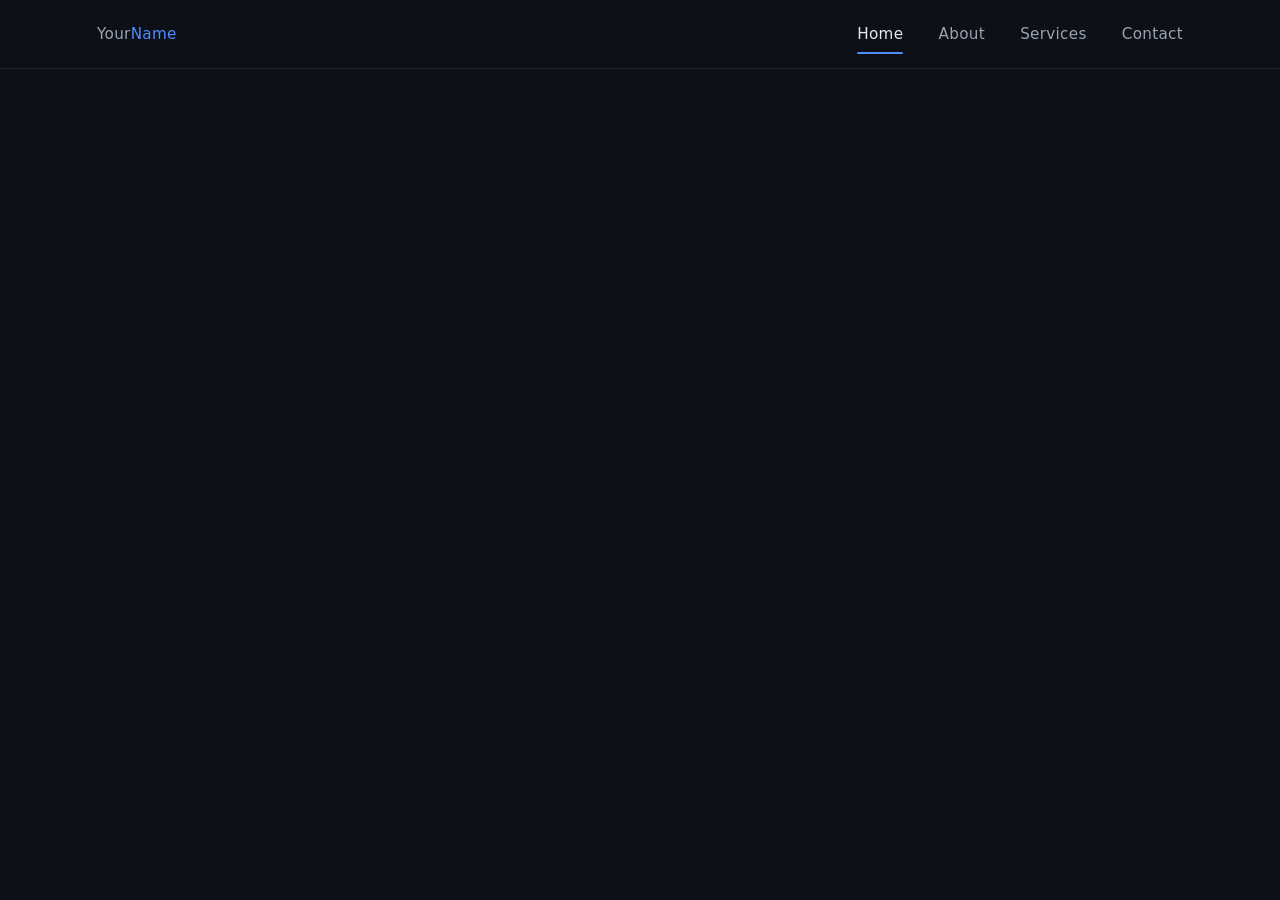
==== index.html @ 2dabd80b "Create home,about,contact,servec file and add style to home page" ====
<!DOCTYPE html>
<html lang="en">

<head>
    <meta charset="UTF-8">
    <meta name="viewport" content="width=device-width, initial-scale=1.0">
    <!-- Css File path -->
    <link rel="stylesheet" href="style.css">
    <title>Home Page</title>
</head>

<body>
    <header>
        <div class="Nav-links">
            <a href="./index.html" class="brand">Your<span>Name</span></a>
            <a href="./index.html" class="active">Home</a>
            <a href="./About.html">About</a>
            <a href="./Service.html">Services</a>
            <a href="./Contact.html">Contact</a>
        </div>

    </header>
</body>

</html>
---- style.css ----
/* ---------- Base reset & variables ---------- */
:root {
  --bg: #0e1117;
  --surface: rgba(14, 17, 23, 0.85);
  --text: #e6e8ec;
  --muted: #9aa3b2;
  --accent: #4f8cff;
  --border: rgba(255, 255, 255, 0.08);
  --font: "Segoe UI", system-ui, -apple-system, sans-serif;
}

* { margin: 0; padding: 0; box-sizing: border-box; }

body {
  font-family: var(--font);
  background: var(--bg);
  color: var(--text);
  line-height: 1.6;
}

/* ---------- Header ---------- */
header {
  position: sticky;
  top: 0;
  z-index: 100;
  background: var(--surface);
  backdrop-filter: blur(12px);
  border-bottom: 1px solid var(--border);
}

.Nav-links {
  max-width: 1150px;
  margin: 0 auto;
  padding: 1.1rem 2rem;
  display: flex;
  align-items: center;
  justify-content: flex-end;
  gap: 2.2rem;
}

/* Brand sits on the left, links pushed right */
.brand {
  margin-right: auto;
  font-size: 1.25rem;
  font-weight: 700;
  letter-spacing: -0.5px;
  color: var(--text);
  text-decoration: none;
}
.brand span { color: var(--accent); }

/* ---------- Links ---------- */
.Nav-links a {
  position: relative;
  color: var(--muted);
  text-decoration: none;
  font-size: 0.95rem;
  font-weight: 500;
  letter-spacing: 0.3px;
  padding: 0.25rem 0;
  transition: color 0.25s ease;
}

.Nav-links a::after {
  content: "";
  position: absolute;
  left: 0;
  bottom: -4px;
  width: 0;
  height: 2px;
  background: var(--accent);
  border-radius: 2px;
  transition: width 0.28s ease;
}

.Nav-links a:hover { color: var(--text); }
.Nav-links a:hover::after { width: 100%; }

/* Current page */
.Nav-links a.active { color: var(--text); }
.Nav-links a.active::after { width: 100%; }

/* Keyboard accessibility */
.Nav-links a:focus-visible {
  outline: 2px solid var(--accent);
  outline-offset: 6px;
  border-radius: 3px;
}

/* ---------- Mobile ---------- */
@media (max-width: 640px) {
  .Nav-links {
    padding: 1rem 1.25rem;
    gap: 1.2rem;
    flex-wrap: wrap;
    justify-content: center;
  }
  .brand { margin-right: 0; width: 100%; text-align: center; margin-bottom: 0.5rem; }
  .Nav-links a { font-size: 0.875rem; }
}
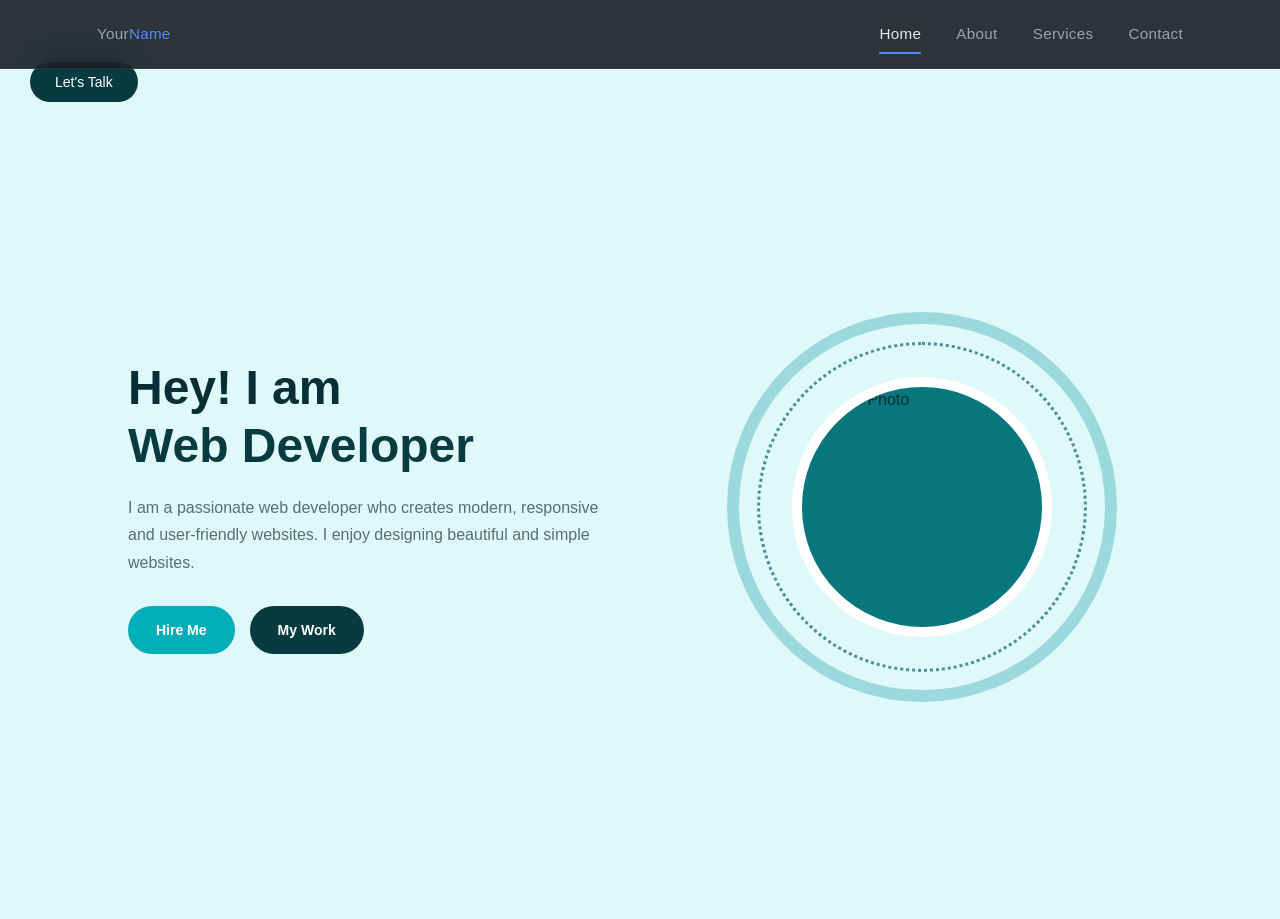
==== commit 02b03d17: "i have changing the background color and write some html code and css code for that and add portfoli" ====
--- a/index.html
+++ b/index.html
@@ -18,8 +18,56 @@
             <a href="./Service.html">Services</a>
             <a href="./Contact.html">Contact</a>
         </div>
+    </header>
+    <a href="contact.html" class="hire-btn">
+            Let's Talk
+        </a>
 
-    </header>
+    </nav>
+    <!-- Home / Hero Section -->
+    <section class="hero">
+
+        <!-- Left Side -->
+        <div class="hero-text">
+
+            <h1>
+                Hey! I am<br>
+                <span>Web Developer</span>
+            </h1>
+
+            <p>
+                I am a passionate web developer who creates
+                modern, responsive and user-friendly websites.
+                I enjoy designing beautiful and simple websites.
+            </p>
+
+            <div class="buttons">
+                <a href="contact.html" class="btn-primary">
+                    Hire Me
+                </a>
+
+                <a href="work.html" class="btn-secondary">
+                    My Work
+                </a>
+            </div>
+
+        </div>
+
+
+        <!-- Right Side -->
+        <div class="profile-area">
+
+            <div class="circle circle-one"></div>
+
+            <div class="circle circle-two"></div>
+
+            <div class="profile">
+                <img src="C:\Users\GA\Desktop/jpeg" alt="Profile Photo">
+            </div>
+
+        </div>
+
+    </section>
 </body>
 
 </html>
--- a/style.css
+++ b/style.css
@@ -97,4 +97,336 @@
   }
   .brand { margin-right: 0; width: 100%; text-align: center; margin-bottom: 0.5rem; }
   .Nav-links a { font-size: 0.875rem; }
+}
+body{
+  background-color: greenyellow;
+}
+* {
+    margin: 0;
+    padding: 0;
+    box-sizing: border-box;
+}
+
+body {
+    font-family: Arial, sans-serif;
+    background-color: #dff8fa;
+    color: #092f35;
+}
+
+
+/* =========================
+   NAVIGATION BAR
+========================= */
+
+.navbar {
+    height: 75px;
+    background-color: white;
+
+    display: flex;
+    align-items: center;
+
+    padding: 0 8%;
+
+    box-shadow: 0 2px 10px rgba(0, 0, 0, 0.05);
+}
+
+.logo {
+    font-size: 22px;
+    font-weight: bold;
+
+    color: #073b40;
+
+    margin-right: auto;
+}
+
+.nav-links {
+    display: flex;
+    align-items: center;
+    gap: 25px;
+}
+
+.nav-links a {
+    text-decoration: none;
+
+    color: #164c52;
+
+    font-size: 14px;
+    font-weight: 600;
+
+    padding: 28px 0;
+
+    transition: 0.3s;
+}
+
+.nav-links a:hover {
+    color: #00aeb8;
+}
+
+.nav-links .active {
+    color: #00aeb8;
+}
+
+
+/* Let's Talk Button */
+
+.hire-btn {
+    text-decoration: none;
+
+    background-color: #073b40;
+    color: white;
+
+    padding: 12px 25px;
+
+    border-radius: 25px;
+
+    margin-left: 30px;
+
+    font-size: 14px;
+}
+
+.hire-btn:hover {
+    background-color: #00aeb8;
+}
+
+
+/* =========================
+   HERO SECTION
+========================= */
+
+.hero {
+    min-height: calc(100vh - 75px);
+
+    display: flex;
+    align-items: center;
+    justify-content: space-between;
+
+    padding: 60px 10%;
+
+    background-color: #dff8fa;
+
+    overflow: hidden;
+}
+
+
+/* Left Text */
+
+.hero-text {
+    width: 48%;
+}
+
+.hero-text h1 {
+    font-size: 48px;
+
+    line-height: 1.2;
+
+    color: #082f35;
+
+    margin-bottom: 20px;
+}
+
+.hero-text h1 span {
+    color: #073b40;
+}
+
+.hero-text p {
+    font-size: 16px;
+
+    line-height: 1.7;
+
+    color: #527176;
+
+    max-width: 500px;
+
+    margin-bottom: 30px;
+}
+
+
+/* Buttons */
+
+.buttons {
+    display: flex;
+    gap: 15px;
+}
+
+.btn-primary,
+.btn-secondary {
+    text-decoration: none;
+
+    padding: 13px 28px;
+
+    border-radius: 25px;
+
+    font-size: 14px;
+
+    font-weight: bold;
+}
+
+.btn-primary {
+    background-color: #00aeb8;
+    color: white;
+}
+
+.btn-secondary {
+    background-color: #073b40;
+    color: white;
+}
+
+.btn-primary:hover {
+    background-color: #073b40;
+}
+
+.btn-secondary:hover {
+    background-color: #00aeb8;
+}
+
+
+/* =========================
+   PROFILE IMAGE
+========================= */
+
+.profile-area {
+    width: 45%;
+    height: 450px;
+
+    position: relative;
+
+    display: flex;
+
+    align-items: center;
+    justify-content: center;
+}
+
+
+/* Outer Circle */
+
+.circle-one {
+    position: absolute;
+
+    width: 390px;
+    height: 390px;
+
+    border-radius: 50%;
+
+    border: 12px solid #9bd9dc;
+}
+
+
+/* Dotted Circle */
+
+.circle-two {
+    position: absolute;
+
+    width: 330px;
+    height: 330px;
+
+    border-radius: 50%;
+
+    border: 3px dotted #498f95;
+}
+
+
+/* Image */
+
+.profile {
+    width: 260px;
+    height: 260px;
+
+    border-radius: 50%;
+
+    overflow: hidden;
+
+    background-color: #08777d;
+
+    position: relative;
+
+    z-index: 2;
+
+    border: 10px solid white;
+}
+
+.profile img {
+
+    width: 100%;
+    height: 100%;
+
+    object-fit: cover;
+}
+
+
+/* =========================
+   RESPONSIVE
+========================= */
+
+@media (max-width: 900px) {
+
+    .navbar {
+        padding: 0 30px;
+    }
+
+    .nav-links {
+        gap: 12px;
+    }
+
+    .hire-btn {
+        display: none;
+    }
+
+    .hero {
+        padding: 50px 30px;
+    }
+
+    .hero-text h1 {
+        font-size: 38px;
+    }
+
+    .profile-area {
+        width: 45%;
+    }
+
+    .circle-one {
+        width: 300px;
+        height: 300px;
+    }
+
+    .circle-two {
+        width: 260px;
+        height: 260px;
+    }
+
+    .profile {
+        width: 210px;
+        height: 210px;
+    }
+}
+
+
+@media (max-width: 700px) {
+
+    .nav-links {
+        display: none;
+    }
+
+    .hero {
+        flex-direction: column;
+
+        text-align: center;
+    }
+
+    .hero-text {
+        width: 100%;
+    }
+
+    .hero-text p {
+        margin-left: auto;
+        margin-right: auto;
+    }
+
+    .buttons {
+        justify-content: center;
+    }
+
+    .profile-area {
+        width: 100%;
+        margin-top: 50px;
+    }
 }
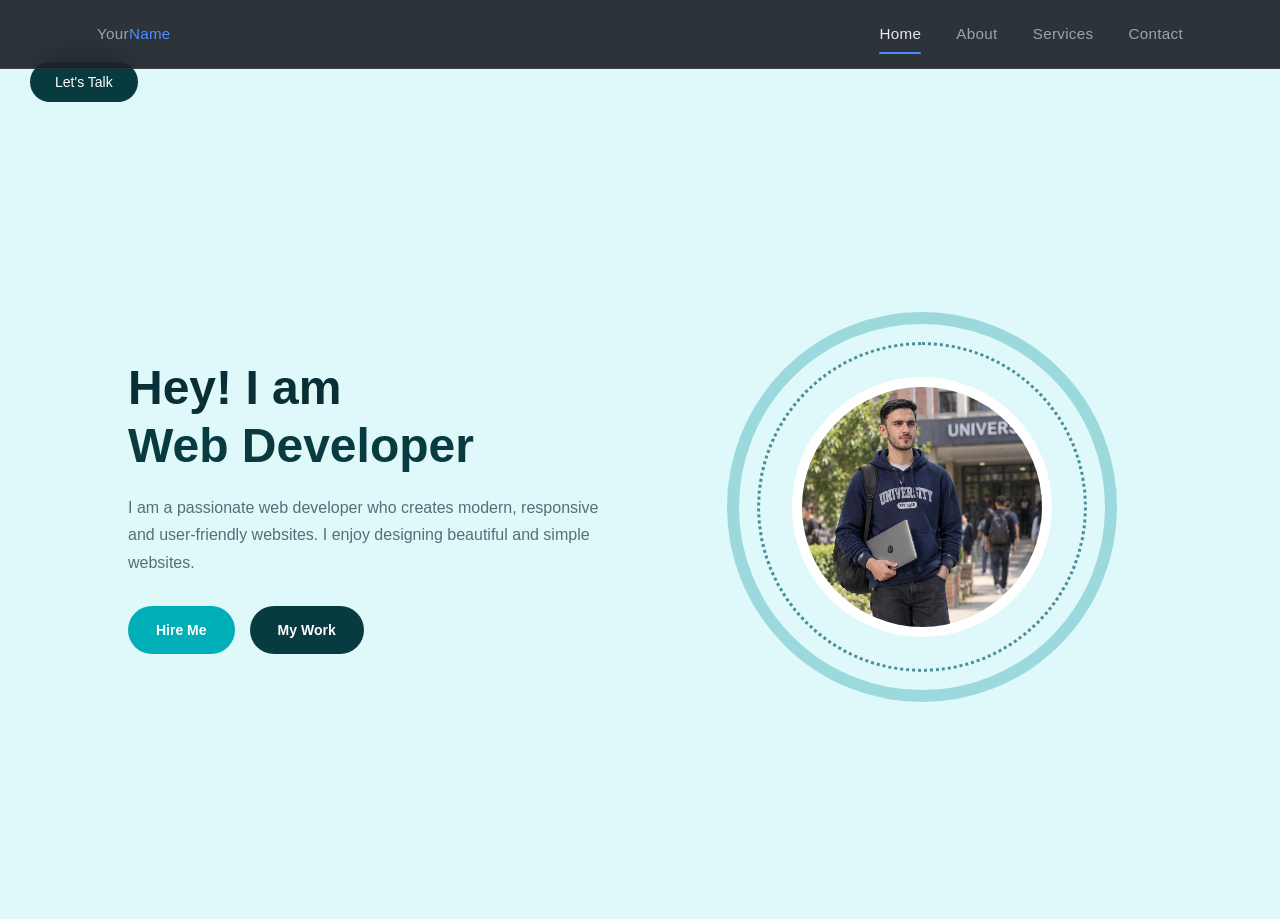
==== commit 567d22ef: "i have changing nav bar status" ====
--- a/index.html
+++ b/index.html
@@ -60,14 +60,14 @@
             <div class="circle circle-one"></div>
 
             <div class="circle circle-two"></div>
-
             <div class="profile">
-                <img src="C:\Users\GA\Desktop/jpeg" alt="Profile Photo">
+                <img src="khan" alt="Profile Photo">
             </div>
 
         </div>
 
     </section>
+    
 </body>
 
 </html>
